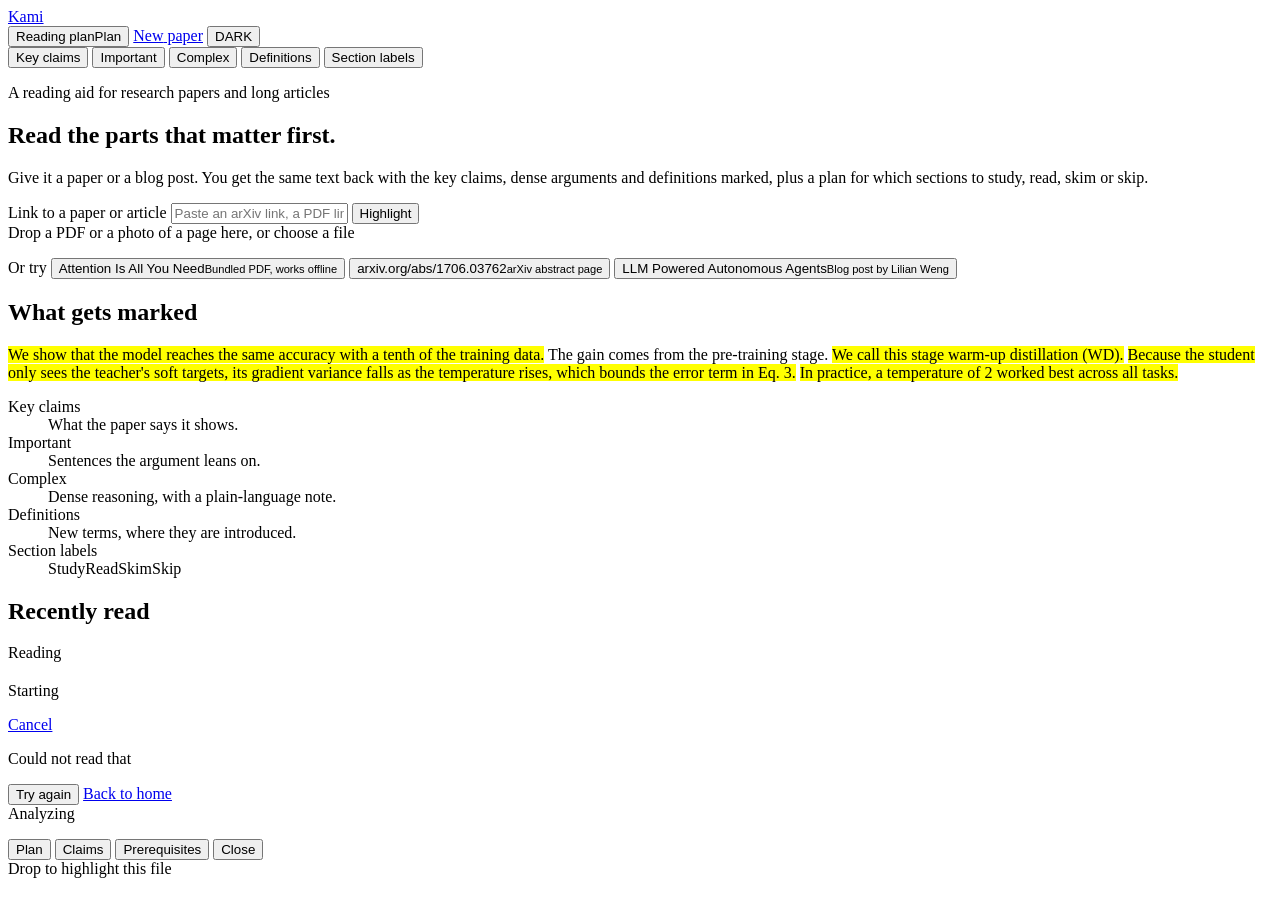
==== static/index.html @ b53f5907 "first commit Kami: paper highlighter with progressive section analysis." ====
<!doctype html>
<html lang="en">
<head>
<meta charset="utf-8">
<meta name="viewport" content="width=device-width, initial-scale=1">
<title>Kami</title>
<meta name="description" content="Paste a paper or article. Get it back with the key claims, dense arguments and definitions marked, and a plan for what to read first.">
<link rel="icon" href="/favicon.svg" type="image/svg+xml">
<link rel="preload" href="/fonts/newsreader.woff2" as="font" type="font/woff2" crossorigin>
<link rel="preload" href="/fonts/plex-sans.woff2" as="font" type="font/woff2" crossorigin>
<link rel="stylesheet" href="/style.css">
<script>
try {
  var t = localStorage.getItem("ph-theme");
  var dark = t ? t === "dark" : matchMedia("(prefers-color-scheme: dark)").matches;
  if (dark) document.documentElement.setAttribute("data-theme", "dark");
} catch (e) {}
</script>
</head>
<body class="view-home">
<header class="topbar">
  <a class="wordmark" href="/" id="homeLink" aria-label="Kami, home"><span>Kami</span></a>
  <div class="doc-title" id="docTitle"></div>
  <nav class="top-actions">
    <button class="btn quiet only-reader" id="panelToggle" type="button" aria-controls="panel" aria-expanded="false"><span class="wide-only">Reading plan</span><span class="narrow-only">Plan</span></button>
    <a class="btn quiet not-home" href="/" id="newLink">New<span class="wide-only">&nbsp;paper</span></a>
    <button class="theme-toggle" id="themeToggle" type="button" aria-pressed="false" aria-label="Switch to dark theme" title="Switch to dark theme">
      <span class="theme-label">DARK</span>
    </button>
  </nav>
</header>

<div class="legend only-reader" id="legend" role="toolbar" aria-label="Show or hide highlight types">
  <button class="chip on" data-type="claim" type="button"><i></i>Key claims<span class="n"></span></button>
  <button class="chip on" data-type="key" type="button"><i></i>Important<span class="n"></span></button>
  <button class="chip on" data-type="complex" type="button"><i></i>Complex<span class="n"></span></button>
  <button class="chip on" data-type="definition" type="button"><i></i>Definitions<span class="n"></span></button>
  <button class="chip on" data-type="badge" type="button"><i></i>Section labels<span class="n"></span></button>
  <span class="legend-meta" id="analyzerTag"></span>
</div>

<main id="home" class="home view">
  <section class="hero">
    <p class="eyebrow">A reading aid for research papers and long articles</p>
    <h1>Read the parts that <span class="hl-demo">matter</span> first.</h1>
    <p class="lede">Give it a paper or a blog post. You get the same text back with the key claims, dense arguments and definitions marked, plus a plan for which sections to study, read, skim or skip.</p>

    <form id="intake" class="intake" novalidate>
      <div class="field">
        <label class="sr" for="urlInput">Link to a paper or article</label>
        <input id="urlInput" name="url" type="text" inputmode="url" autocomplete="off" spellcheck="false"
               placeholder="Paste an arXiv link, a PDF link, or a blog post URL">
        <button class="btn primary" type="submit">Highlight</button>
      </div>
      <div class="drop" id="dropZone">
        <span>Drop a PDF or a photo of a page here, or</span>
        <label class="linkish" for="fileInput">choose a file</label>
        <input id="fileInput" type="file" accept="application/pdf,image/*,.html,.htm" hidden>
      </div>
      <p class="form-error" id="formError" role="alert"></p>
    </form>

    <div class="examples">
      <span class="examples-label">Or try</span>
      <button type="button" class="example" data-sample="attention">Attention Is All You Need<small>Bundled PDF, works offline</small></button>
      <button type="button" class="example" data-url="https://arxiv.org/abs/1706.03762">arxiv.org/abs/1706.03762<small>arXiv abstract page</small></button>
      <button type="button" class="example" data-url="https://lilianweng.github.io/posts/2023-06-23-agent/">LLM Powered Autonomous Agents<small>Blog post by Lilian Weng</small></button>
    </div>
  </section>

  <section class="guide">
    <div class="specimen">
      <h2>What gets marked</h2>
      <p class="specimen-text"><mark class="hl claim">We show that the model reaches the same accuracy with a tenth of the training data.</mark> The gain comes from the pre-training stage. <mark class="hl definition">We call this stage warm-up distillation (WD).</mark> <mark class="hl complex">Because the student only sees the teacher's soft targets, its gradient variance falls as the temperature rises, which bounds the error term in Eq. 3.</mark> <mark class="hl key">In practice, a temperature of 2 worked best across all tasks.</mark></p>
    </div>
    <dl class="key-list">
      <div><dt><i class="sw claim"></i>Key claims</dt><dd>What the paper says it shows.</dd></div>
      <div><dt><i class="sw key"></i>Important</dt><dd>Sentences the argument leans on.</dd></div>
      <div><dt><i class="sw complex"></i>Complex</dt><dd>Dense reasoning, with a plain-language note.</dd></div>
      <div><dt><i class="sw definition"></i>Definitions</dt><dd>New terms, where they are introduced.</dd></div>
      <div class="labels"><dt>Section labels</dt><dd><span class="tag study">Study</span><span class="tag read">Read</span><span class="tag skim">Skim</span><span class="tag skip">Skip</span></dd></div>
    </dl>
  </section>

  <section class="recent hidden" id="recent">
    <h2>Recently read</h2>
    <ol id="recentList"></ol>
  </section>

  <footer class="foot" id="foot"></footer>
</main>

<main id="loading" class="loading view hidden" aria-live="polite">
  <p class="eyebrow">Reading</p>
  <h2 id="loadingSource"></h2>
  <div class="bar"><div id="barFill"></div></div>
  <p id="stage" class="stage">Starting</p>
  <a href="/" class="linkish" id="cancelLink">Cancel</a>
</main>

<main id="error" class="error view hidden" role="alert">
  <p class="eyebrow">Could not read that</p>
  <p id="errorMsg" class="error-msg"></p>
  <div class="error-actions">
    <button class="btn primary" type="button" id="retryBtn">Try again</button>
    <a class="btn quiet" href="/">Back to home</a>
  </div>
</main>

<div id="readerView" class="reader-view view hidden">
  <div class="reading">
    <div id="live" class="live hidden" aria-live="polite">
      <div class="live-bar"><div id="liveFill"></div></div>
      <span id="liveStage">Analyzing</span>
    </div>
    <p id="banner" class="banner hidden"></p>
    <div id="reader" class="reader"></div>
  </div>
  <aside id="panel" class="panel" aria-label="Reading plan">
    <div class="tabs" role="tablist">
      <button class="tab on" data-tab="plan" role="tab" type="button">Plan</button>
      <button class="tab" data-tab="claims" role="tab" type="button">Claims</button>
      <button class="tab" data-tab="prereq" role="tab" type="button">Prerequisites</button>
      <button class="close" id="panelClose" type="button" aria-label="Close panel">Close</button>
    </div>
    <div class="tabbody" id="tab-plan"></div>
    <div class="tabbody hidden" id="tab-claims"></div>
    <div class="tabbody hidden" id="tab-prereq"></div>
  </aside>
  <div class="scrim" id="scrim"></div>
</div>

<div class="drop-overlay" id="dropOverlay"><div>Drop to highlight this file</div></div>
<div id="tip" class="tip hidden" role="tooltip"></div>
<script src="/app.js"></script>
</body>
</html>
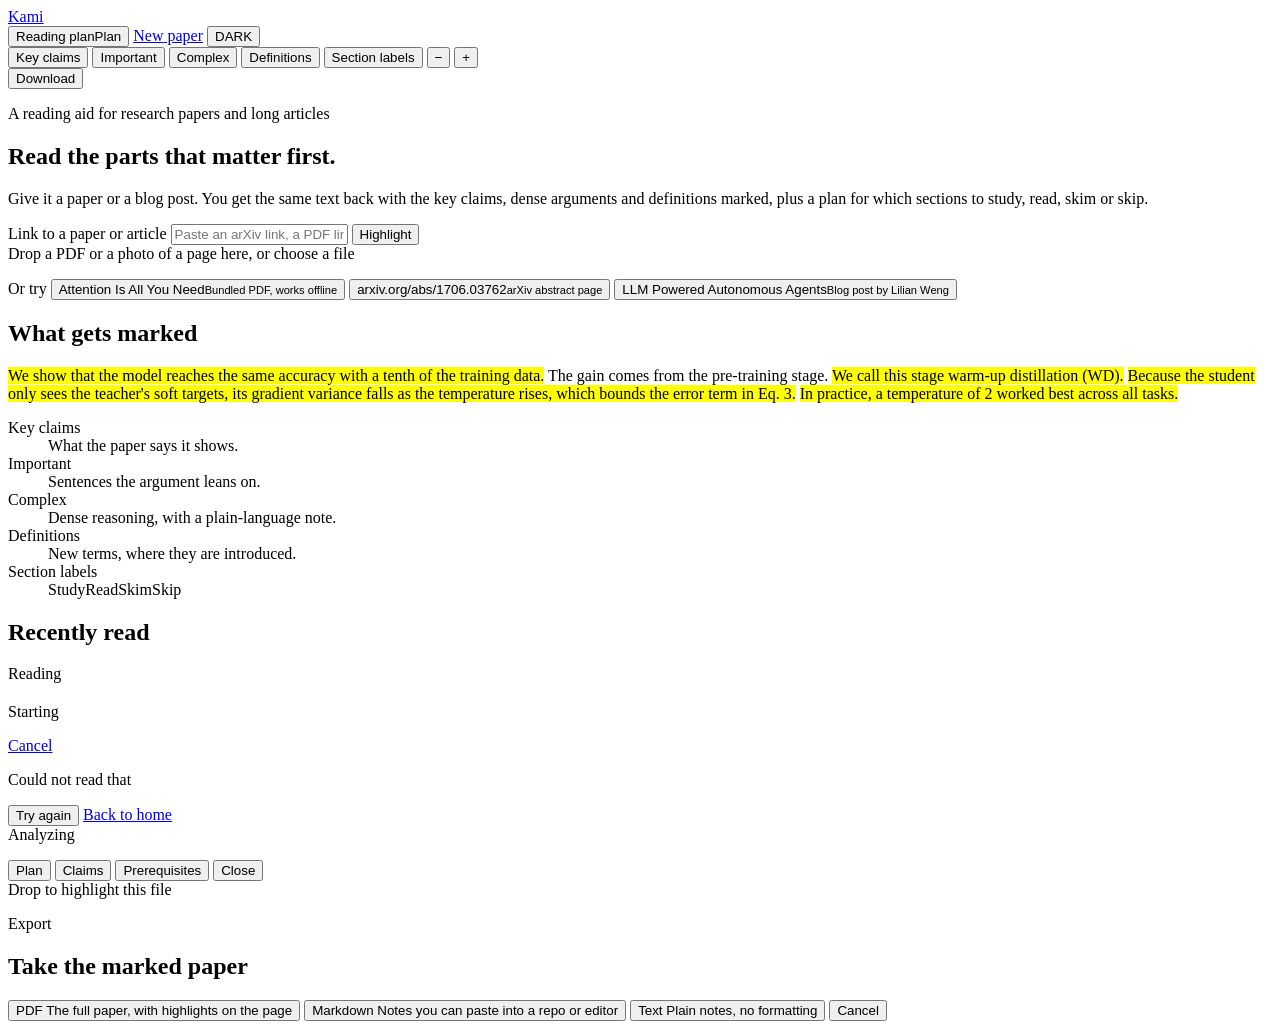
==== commit 82b90486: "Add zoom, download popup, and highlighted PDF export Stamp highlights onto the real paper PDF. Cente" ====
--- a/static/index.html
+++ b/static/index.html
@@ -36,7 +36,14 @@
   <button class="chip on" data-type="complex" type="button"><i></i>Complex<span class="n"></span></button>
   <button class="chip on" data-type="definition" type="button"><i></i>Definitions<span class="n"></span></button>
   <button class="chip on" data-type="badge" type="button"><i></i>Section labels<span class="n"></span></button>
+  <span class="zoom" role="group" aria-label="Zoom the paper">
+    <button type="button" id="zoomOut" aria-label="Zoom out">−</button>
+    <button type="button" id="zoomIn" aria-label="Zoom in">+</button>
+  </span>
   <span class="legend-meta" id="analyzerTag"></span>
+  <div class="dl-wrap">
+    <button type="button" class="dl" id="downloadBtn" aria-haspopup="dialog" aria-expanded="false">Download</button>
+  </div>
 </div>
 
 <main id="home" class="home view">
@@ -132,6 +139,25 @@
 
 <div class="drop-overlay" id="dropOverlay"><div>Drop to highlight this file</div></div>
 <div id="tip" class="tip hidden" role="tooltip"></div>
+<div id="dlPop" class="dl-modal hidden" role="dialog" aria-modal="true" aria-labelledby="dlTitle">
+  <div class="dl-card">
+    <p class="dl-kicker">Export</p>
+    <h2 id="dlTitle" class="dl-title">Take the marked paper</h2>
+    <button type="button" data-fmt="pdf">
+      <span class="dl-name">PDF</span>
+      <span class="dl-hint">The full paper, with highlights on the page</span>
+    </button>
+    <button type="button" data-fmt="md">
+      <span class="dl-name">Markdown</span>
+      <span class="dl-hint">Notes you can paste into a repo or editor</span>
+    </button>
+    <button type="button" data-fmt="txt">
+      <span class="dl-name">Text</span>
+      <span class="dl-hint">Plain notes, no formatting</span>
+    </button>
+    <button type="button" class="dl-cancel" id="dlCancel">Cancel</button>
+  </div>
+</div>
 <script src="/app.js"></script>
 </body>
 </html>
